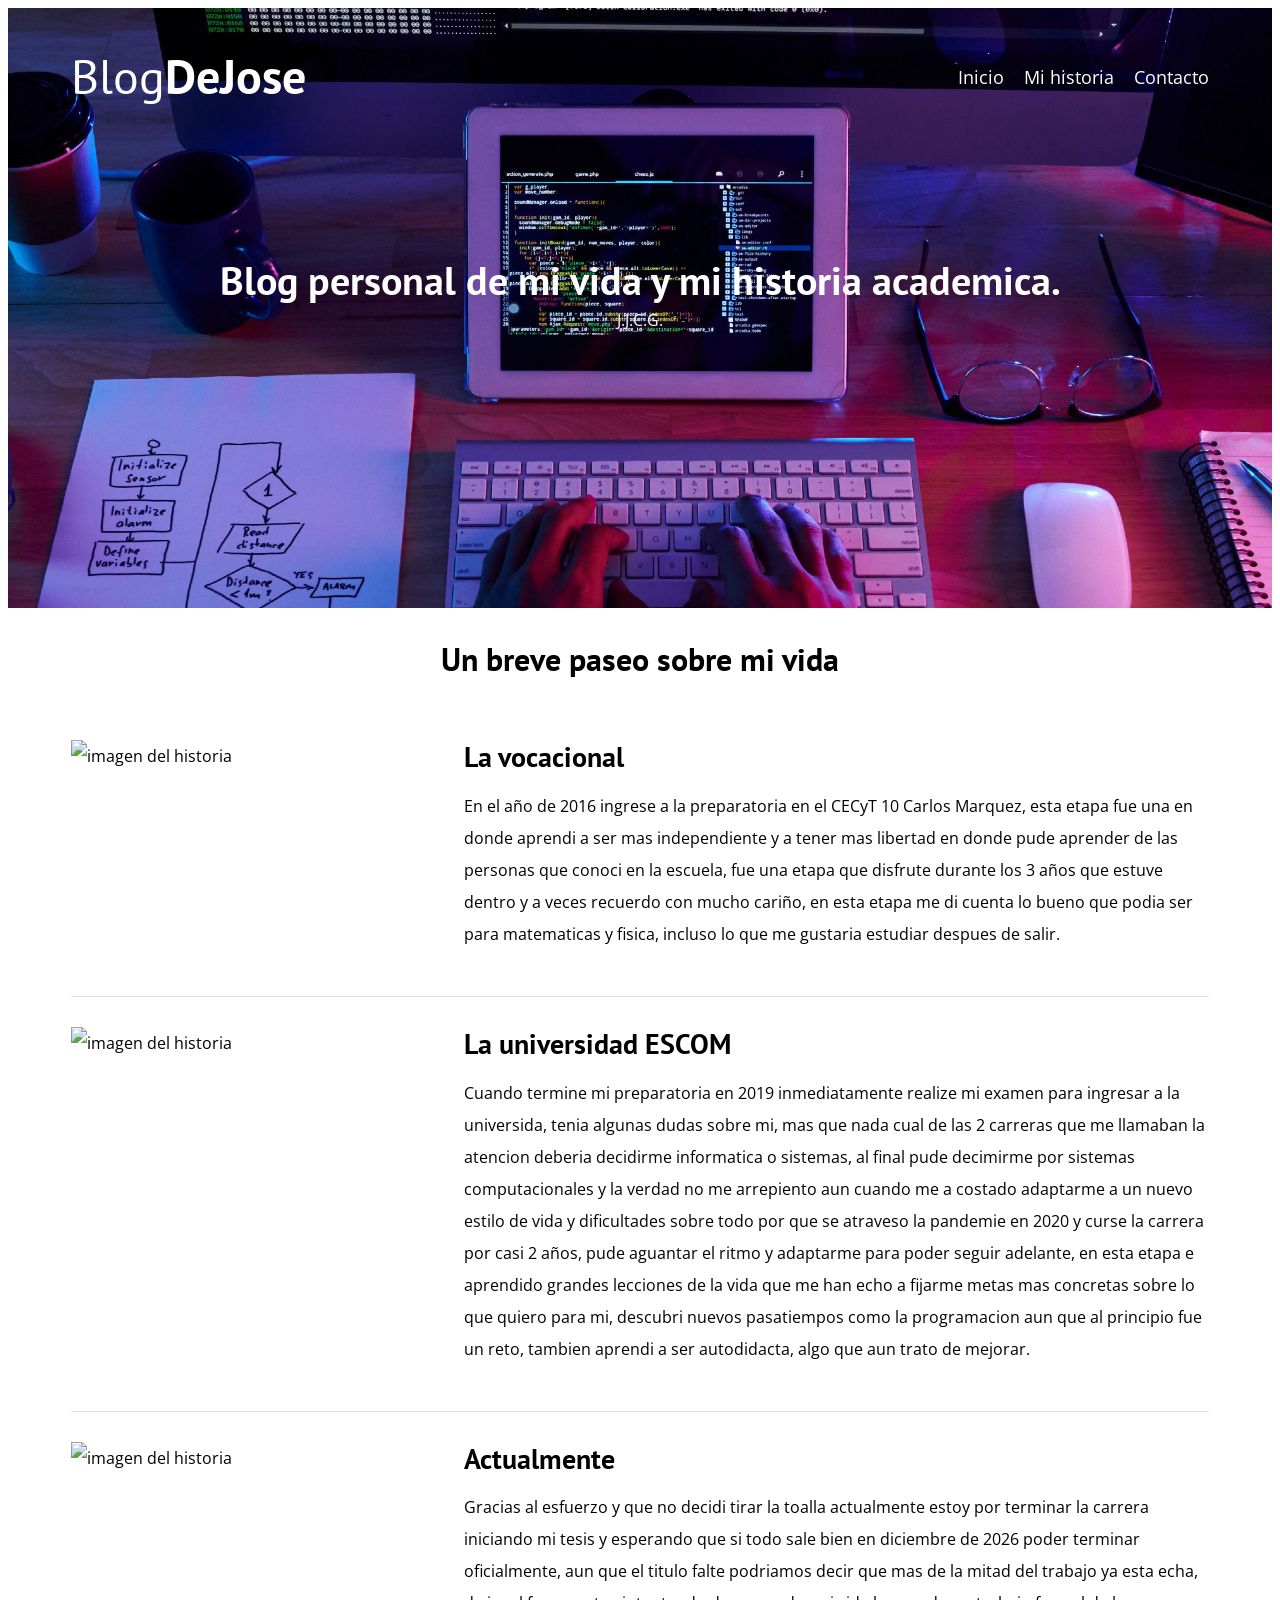
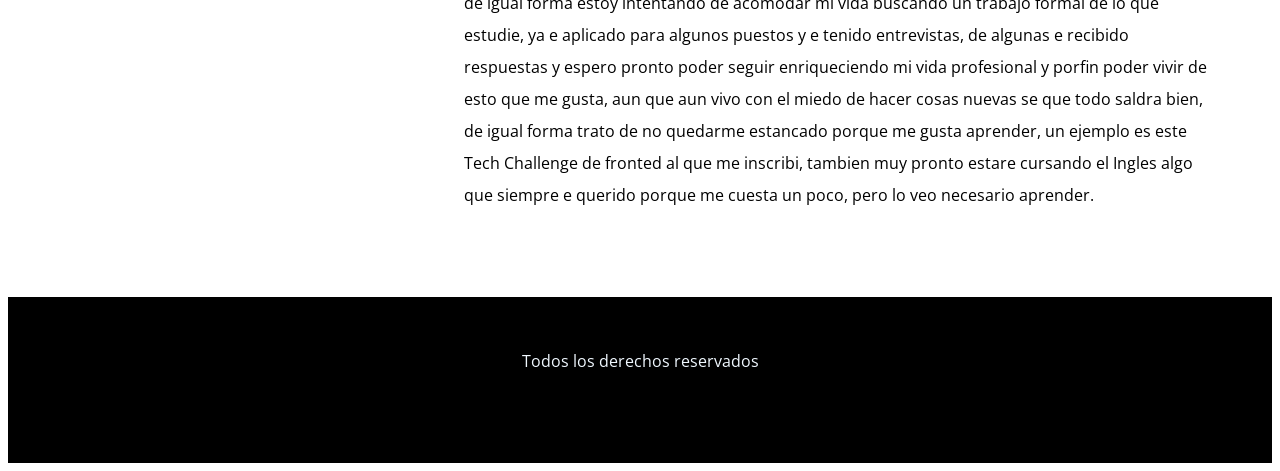
==== mihistoria.html @ 69616ccc "Se agregaron las primeras paginas con algunos estilos" ====
<!DOCTYPE html>
<html lang="en">

<head>
    <meta charset="UTF-8">
    <meta http-equiv="X-UA-Compatible" content="IE=edge">
    <meta name="viewport" content="width=device-width, initial-scale=1.0">
    <title>Mi blog personal</title>
    
    <link rel="preconnect" href="https://fonts.googleapis.com">
    <link rel="preconnect" href="https://fonts.gstatic.com" crossorigin>
    <link href="https://fonts.googleapis.com/css2?family=Open+Sans&family=PT+Sans:wght@400;700&display=swap"
        rel="stylesheet">
    <link rel="stylesheet" href="css/style.css">
</head>

<body>

    <header class="header">

        <div class="contenedor">
            <div class="barra">
                <a class="logo" href="index.html">
                    <h1 class="logo__nombre no-margin centrar-texto">Blog<span class="logo__bold">DeJose</span></h1>
                </a>

                <nav class="navegacion">
                    <a href="index.html" class="navegacion__enlace">Inicio</a>
                    <a href="mihistoria.html" class="navegacion__enlace">Mi historia</a>
                    <a href="contacto.html" class="navegacion__enlace">Contacto</a>
                </nav>
            </div>
        </div>

        <div class="header__texto">
            <h2 class="no-margin">
                Blog personal de mi vida y mi historia academica.
            </h2>
            <p class="no-margin">J.J.C.G.</p>
        </div>

    </header>

    <main class="contenedor">

        <h3 class="centrar-texto">Un breve paseo sobre mi vida</h3>


        <div class="historia">

            <div class="historia_imagen">
                <img src="img/curso1.jpg" alt="imagen del historia">
            </div>

            <div class="historia_informacion">
                <h4 class="no-margin">La vocacional</h4>
                

                <p class="historia__descripcion">
                    En el año de 2016 ingrese a la preparatoria en el CECyT 10 Carlos Marquez, esta etapa fue una en donde aprendi a ser mas independiente y a tener mas libertad en donde pude aprender de las personas que conoci en la escuela, fue una etapa que disfrute durante los 3 años que estuve dentro y a veces recuerdo con mucho cariño, en esta etapa me di cuenta lo bueno que podia ser para matematicas y fisica, incluso lo que me gustaria estudiar despues de salir.
                </p>
              
            </div>

        </div>

        <div class="historia">

            <div class="historia_imagen">
                <img src="img/curso2.jpg" alt="imagen del historia">
            </div>

            <div class="historia_informacion">
                <h4 class="no-margin">La universidad ESCOM</h4>
                

                <p class="historia__descripcion">
                    Cuando termine mi preparatoria en 2019 inmediatamente realize mi examen para ingresar a la universida, tenia algunas dudas sobre mi, mas que nada cual de las 2 carreras que me llamaban la atencion deberia decidirme informatica o sistemas, al final pude decimirme por sistemas computacionales y la verdad no me arrepiento aun cuando me a costado adaptarme a un nuevo estilo de vida y dificultades sobre todo por que se atraveso la pandemie en 2020 y curse la carrera por casi 2 años, pude aguantar el ritmo y adaptarme para poder seguir adelante, en esta etapa e aprendido grandes lecciones de la vida que me han echo a fijarme metas mas concretas sobre lo que quiero para mi, descubri nuevos pasatiempos como la programacion aun que al principio fue un reto, tambien aprendi a ser autodidacta, algo que aun trato de mejorar.
                </p>
              
            </div>

        </div>

        <div class="historia">

            <div class="historia_imagen">
                <img src="img/curso3.jpg" alt="imagen del historia">
            </div>

            <div class="historia_informacion">
                <h4 class="no-margin">Actualmente</h4>
                

                <p class="historia__descripcion">
                    Gracias al esfuerzo y que no decidi tirar la toalla actualmente estoy por terminar la carrera iniciando mi tesis y esperando que si todo sale bien en diciembre de 2026 poder terminar oficialmente, aun que el titulo falte podriamos decir que mas de la mitad del trabajo ya esta echa, de igual forma estoy intentando de acomodar mi vida buscando un trabajo formal de lo que estudie, ya e aplicado para algunos puestos y e tenido entrevistas, de algunas e recibido respuestas y espero pronto poder seguir enriqueciendo mi vida profesional y porfin poder vivir de esto que me gusta, aun que aun vivo con el miedo de hacer cosas nuevas se que todo saldra bien, de igual forma trato de no quedarme estancado porque me gusta aprender, un ejemplo es este Tech Challenge de fronted al que me inscribi, tambien muy pronto estare cursando el Ingles algo que siempre e querido porque me cuesta un poco, pero lo veo necesario aprender.
                </p>
              
            </div>

        </div>

    </main>

    <footer class="footer">

        <br>
        <p style="color: aliceblue;">Todos los derechos reservados </p>
        <div class="contenedor">
            <div class="barra">
                

                
            </div>

        </div>
    </footer>

</body>
---- css/style.css ----
:root {
    --fuenteHeading: 'PT Sans', sans-serif;
    --fuenteParrafos: 'Open Sans', sans-serif;

    --primario: #784D3C;
    --gris: #e1e1e1;
    --blanco: #ffffff;
    --negro: #000000;
}

html {
    box-sizing: border-box;
    font-size: 62.5%;
    
}

*,
*:before,
*:after {
    box-sizing: inherit;
}

body {
    font-family: var(--fuenteParrafos);
    font-size: 1.6rem;
    line-height: 2;
}

/* Globales */

.contenedor {
    
    width: min(90%, 120rem);
    margin: 0 auto;
}

a {
    text-decoration: none;
}

h1,
h2,
h3,
h4 {
    font-family: var(--fuenteHeading);
    line-height: 1.2;
}

h1 {
    font-size: 4.8rem;
}

h2 {
    font-size: 4rem;
}

h3 {
    font-size: 3.2rem;
}

h4 {
    font-size: 2.8rem;
}

img {
    max-width: 100%;
}

/* Utilidades */

.no-margin {
    margin: 0;
}

.no-padding {
    padding: 0;
}

.centrar-texto {
    text-align: center;
}

/** Heade **/
.header {
    background-image: url(../img/banner1.jpg);
    height: 60rem;
    background-size: cover;
    background-repeat: no-repeat;
    background-position: center center;
    /*Centrar vertical y horizontal*/
}

.header__texto {
    text-align: center;
    color: var(--blanco);
    margin-top: 5rem;
}
@media (min-width:768px){
    .header__texto {
        margin-top: 15rem;
    }
}
.barra {
    padding-top: 4rem;
}

@media (min-width: 768px) {
    .barra {
        display: flex;
        justify-content: space-between;
        align-items: center;
    }
}

.logo {
    color: var(--blanco);
}

.logo__nombre {
    font-weight: 400;
}

.logo__bold {
    font-weight: 700;
}

@media (min-width:768px) {
    .navegacion {
        display: flex;
        gap: 2rem;
    }
}

.navegacion__enlace {
    display: block;
    text-align: center;
    font-size: 1.8rem;
    color: var(--blanco);

}

@media (min-width: 768px){
    .contendio-principal{
        display: grid;
        grid-template-columns: 2fr 1fr;
        column-gap: 4rem;   
    }
}

.entrada {
    border-bottom: 1px solid var(--gris);
    margin-bottom: 2rem;
}

.entrada:last-of-type{
    border: none;
    margin-bottom: 0;
}

.boton {
    display: block;
    font-family: var(--fuenteHeading);
    color: var(--blanco);
    text-align: center;
    padding: 1rem 3rem;
    font-size: 1.8rem;
    text-transform: uppercase;
    font-weight: 700;
    margin-bottom: 2rem;
    border: none;
}
@media (min-width: 768px){
    .boton {
        display: inline-block;
    }
}
.boton:hover{
    cursor: pointer;
}
.boton--primario{
    background-color: var(--negro);
}

.boton--secundario {
    background-color: var(--primario);
}
.Mi historia {
    list-style: none;
}
.widget-historia {
    border-bottom: 1px solid var(--gris);
    margin-bottom: 2rem;
}
.widget-historia:last-of-type {
    border: none;
    margin-bottom: 0;
}
.widget-historia__label {
    font-family: var(--fuenteHeading);
    font-weight: 700;
}
.widget-historia__info {
    font-weight: 400;
}
.widget-historia__label, .widget-historia__info {
    font-size: 2rem;
}

.footer {
    background-color: var(--negro);
    padding-bottom: 3rem;
    margin-top: 4rem;
    text-align: center;
}

/** Sobre Inicio**/
@media (min-width: 768px){
    .sobre-Inicio {
        display: grid;
        grid-template-columns: repeat(2, 1fr);
        column-gap: 2rem;
    }
   
}

.historia {
    padding: 3rem 0;
    border-bottom: 1px solid var(--gris);
}

@media (min-width: 768px){
    .historia{
        display: grid;
        grid-template-columns: 1fr 2fr;
        column-gap: 2rem;
    }
}

.historia:last-of-type {
    border: none;
}


/*Contacto*/

.contacto-bg {
    background-image: url(../img/contacto2.jpg);
    height: 40rem;
    background-size: cover;
    background-repeat: no-repeat;
}

.formulario {
    background-color: var(--blanco);
    margin: -5rem auto 0 auto;
    width: 95%;
    padding: 5rem;
}

.campo {
    display: flex;
    margin-bottom: 2rem;
}

.campo__label {
    flex: 0 0 9rem;
    text-align: right;
    padding-right: 2rem;
}

.campo__field {
    flex: 1;
    border: 1px solid var(--gris);
}

.campo__field--textarea {
    height: 20rem;
}
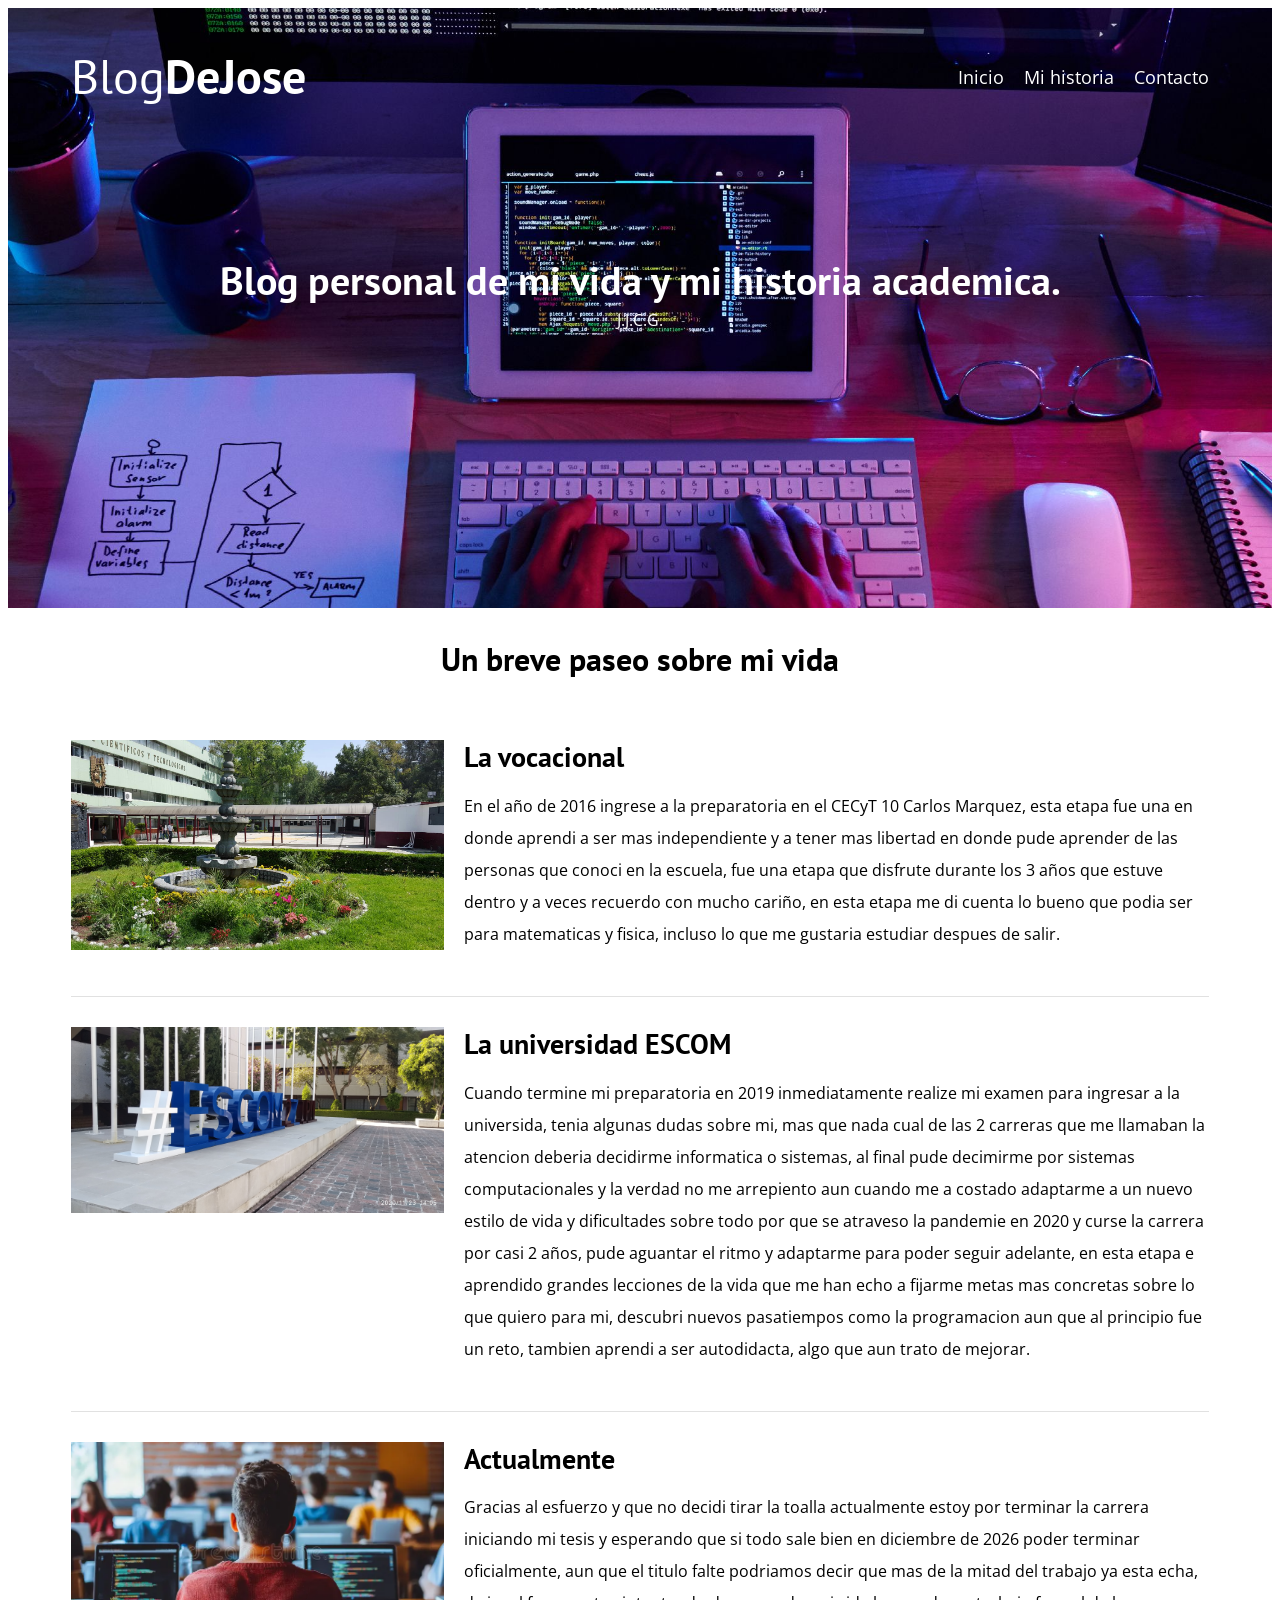
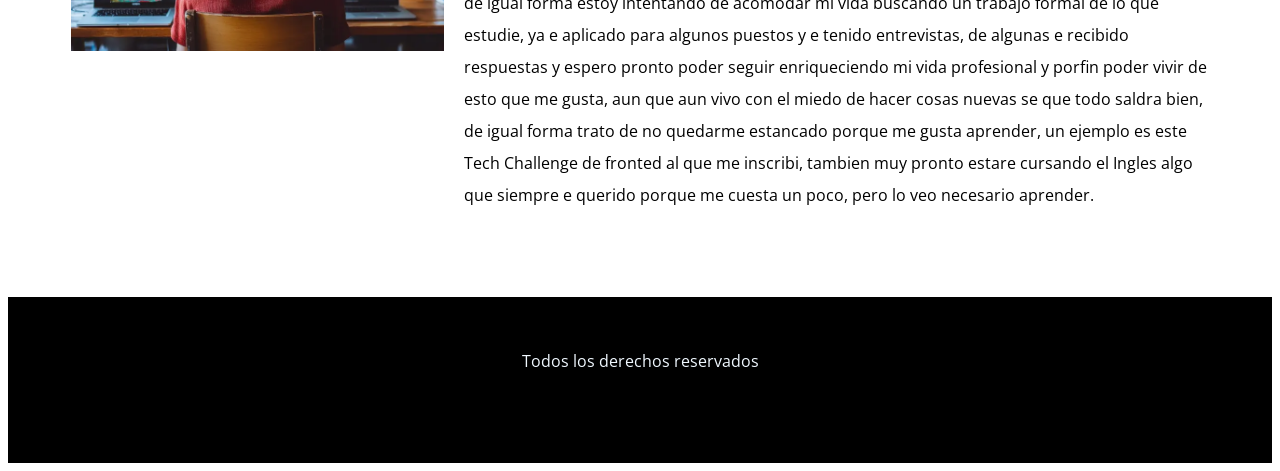
==== commit 0201f237: "Se agrego el README para explicar mejor el proyecto y como desplegarlo" ====
--- a/mihistoria.html
+++ b/mihistoria.html
@@ -49,7 +49,7 @@
         <div class="historia">
 
             <div class="historia_imagen">
-                <img src="img/curso1.jpg" alt="imagen del historia">
+                <img src="img/cecyt10.jpg" alt="imagen del historia">
             </div>
 
             <div class="historia_informacion">
@@ -67,7 +67,7 @@
         <div class="historia">
 
             <div class="historia_imagen">
-                <img src="img/curso2.jpg" alt="imagen del historia">
+                <img src="img/escom.jpg" alt="imagen del historia">
             </div>
 
             <div class="historia_informacion">
@@ -85,7 +85,7 @@
         <div class="historia">
 
             <div class="historia_imagen">
-                <img src="img/curso3.jpg" alt="imagen del historia">
+                <img src="img/actualmente.webp" alt="imagen del historia">
             </div>
 
             <div class="historia_informacion">
